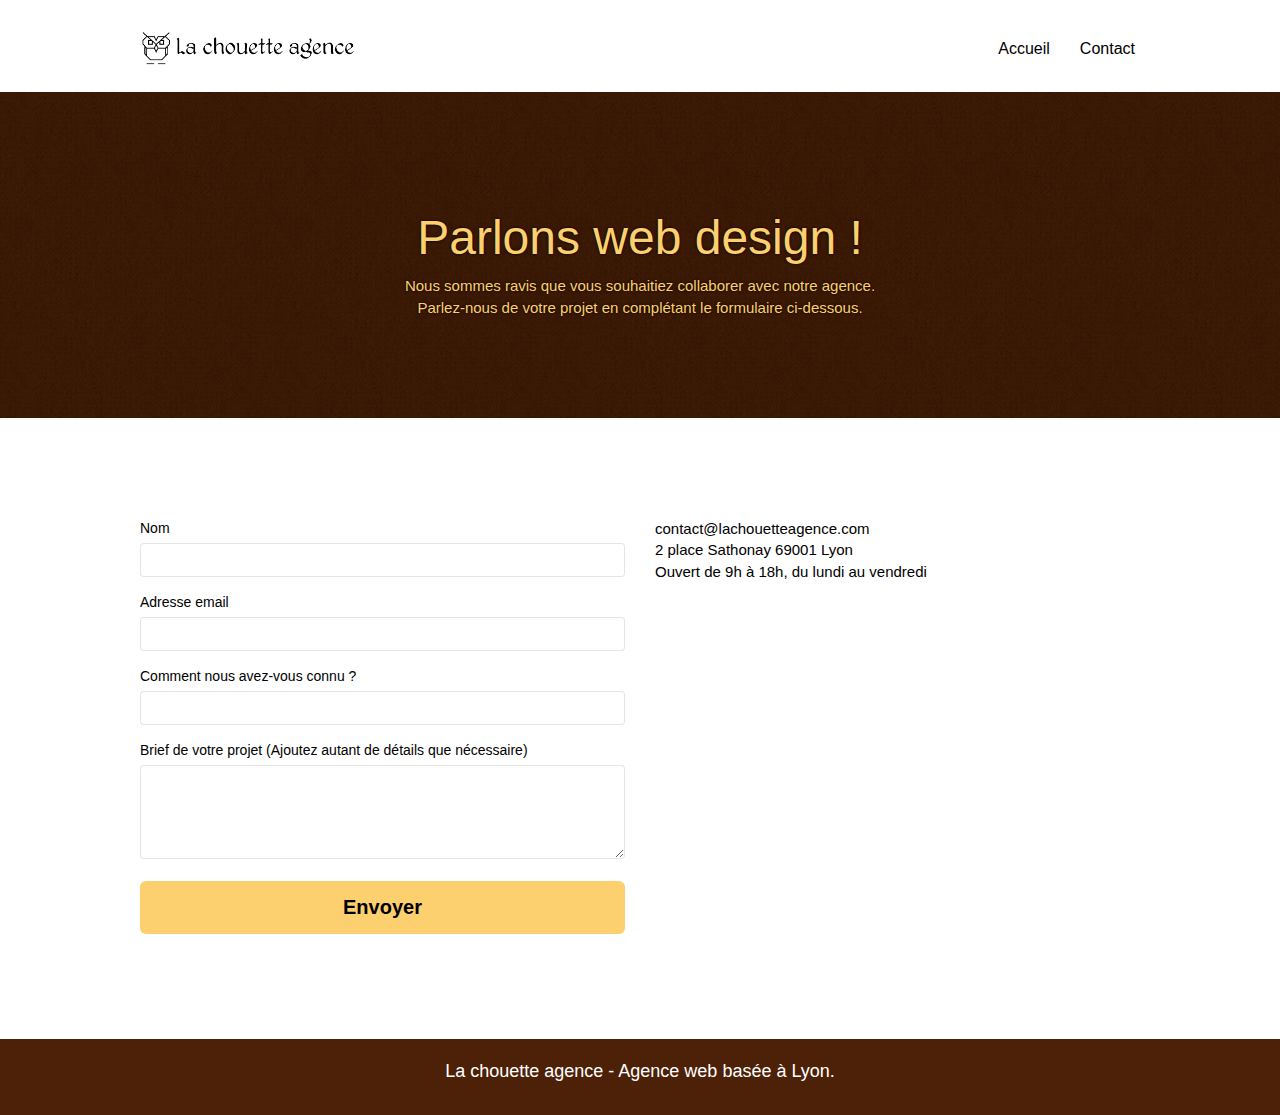
==== contact.html @ cfe710f0 "améliorations et implémentations du code" ====
<!doctype html>
<html lang="fr">
<head>
	<meta charset="utf-8">
    <title>Contact la chouette agence</title>
    <meta name="description" content="formulaire de contact de l'agence de webdesign la chouette agence">
    <meta name="viewport" content="width=device-width, initial-scale=1.0, viewport-fit=cover">
    <link rel="shortcut icon" type="image/png" href="favicon.jpg">
    
	<link rel="stylesheet" type="text/css" href="./css/bootstrap.css">
	<link rel="stylesheet" type="text/css" href="style.css">
	<link rel="stylesheet" type="text/css" href="./css/font-awesome.min.css">
	<link rel="stylesheet" type="text/css" href="./css/et-line.min.css">
</head>

<body class="page-container">
	<header class="bloc bgc-white l-bloc " id="bloc-0">
		<div class="container bloc-sm">
			<nav class="navbar row">
				<div class="navbar-header">
					<a class="navbar-brand" href="index.html"><img src="img/la-chouette-agence.png" alt="logo la chouette agence" height="40" /></a>
					<button id="nav-toggle" type="button" class="ui-navbar-toggle navbar-toggle" data-toggle="collapse" data-target=".navbar-1">
						<span class="sr-only">Toggle navigation</span><span class="icon-bar"></span><span class="icon-bar"></span><span class="icon-bar"></span>
					</button>
				</div>
				<div class="collapse navbar-collapse navbar-1 special-dropdown-nav">
					<ul class="site-navigation nav navbar-nav">
						<li>
							<a href="index.html">Accueil</a>
						</li>
						<li>
						</li>
						<li>
							<a href="contact.html">Contact</a>
						</li>
					</ul>
				</div>
			</nav>
		</div>
	</header>
	
	<main>
		<div class="bloc bg-dots-bg bg-repeat bgc-atomic-tangerine d-bloc bloc-bg-texture texture-paper" id="bloc-6">
			<div class="container bloc-lg">
				<div class="row">
					<section class="col-sm-12">
						<h1 class="text-center hero-bloc-text tc-white">
							Parlons web design !
						</h1>
						<p class="text-center mg-lg tc-white tight-width-whitespace">
							Nous sommes ravis que vous souhaitiez collaborer avec notre agence.<br>
							Parlez-nous de votre projet en complétant le formulaire ci-dessous.
						</p>
					</section>
				</div>
			</div>
		</div>
	
		<div class="bloc bgc-white l-bloc" id="bloc-7">
			<div class="container bloc-lg">
				<div class="row">
					<div class="col-sm-6">
						<form id="form_1" novalidate data-success-msg="Your message has been sent." data-fail-msg="Sorry it seems that our mail server is not responding, Sorry for the inconvenience!">
							<div class="form-group">
								<label for="name">
									Nom
								</label>
								<input id="name" class="form-control" required />
							</div>
							<div class="form-group">
								<label for="email">
									Adresse email
								</label>
								<input id="email" class="form-control" type="email" required />
							</div>
							<div class="form-group">
								<label for="input_504">
									Comment nous avez-vous connu ?
								</label>
								<input class="form-control" type="email" required id="input_504" />
							</div>
							<div class="form-group">
								<label for="message">
									Brief de votre projet (Ajoutez autant de détails que nécessaire)<br>
								</label><textarea id="message" class="form-control" rows="4" cols="50" required></textarea>
							</div> 
							<button class="bloc-button btn btn-lg btn-block cta-hero btn-atomic-tangerine" type="submit">
								Envoyer
							</button>
						</form>
					</div>
					<div class="col-sm-6">
						<p>
							contact@lachouetteagence.com<br>2 place Sathonay 69001 Lyon<br>Ouvert de 9h à 18h, du lundi au vendredi<br>
						</p>
					</div>
				</div>
			</div>
		</div>
		
		<a class="bloc-button btn btn-d scrollToTop" onclick="scrollToTarget('1')"><span class="fa fa-chevron-up"></span></a>
	</main>	

	<footer class="bloc bgc-atomic-tangerine d-bloc" id="bloc-8">
		<div class="container bloc-sm">
			<div class="row">
				<div class="col-sm-12">
					<p class="text-center white">
						La chouette agence - Agence web basée à Lyon.<br>
					</p>
					<div class="row row-no-gutters social">
						<div class="col-sm-3">
							<div class="text-center">
								<a aria-label="Twitter" class="social" href="index.html"><span class="fa fa-twitter icon-md"></span></a>
							</div>
						</div>
						<div class="col-sm-3">
							<div class="text-center">
								<a aria-label="Facebook" class="social" href="index.html"><span class="fa fa-facebook icon-md"></span></a>
							</div>
						</div>
						<div class="col-sm-3">
							<div class="text-center">
								<a aria-label="Dribbble" class="social" href="index.html"><span class="fa fa-dribbble icon-md"></span></a>
							</div>
						</div>
						<div class="col-sm-3">
							<div class="text-center">
								<a aria-label="Instagram" class="social" href="index.html"><span class="fa fa-instagram icon-md"></span></a>
							</div>
						</div>
					</div>
				</div>
			</div>
		</div>
	</footer>

	<script src="./js/jquery-2.1.0.min.js"></script>
	<script src="./js/bootstrap.min.js"></script>
	<script src="./js/blocs.min.js"></script>
	<script src="./js/jqBootstrapValidation.js"></script>
	<script src="./js/formHandler.js"></script>
</body>
</html>
---- style.css ----
body {
    margin: 0;
    padding: 0;
    background: #FFF;
    overflow-x: hidden;
    -webkit-font-smoothing: antialiased;
    -moz-osx-font-smoothing: grayscale;
}

a,
button {
    transition: all .3s ease-in-out;
    outline: none!important;
}

a:hover {
    text-decoration: none;
    cursor: pointer;
}

#page-loading-blocs-notifaction {
    position: fixed;
    top: 0;
    bottom: 0;
    width: 100%;
    z-index: 100000;
    background: #FFFFFF url("img/pageload-spinner.gif") no-repeat center center;
}

.bloc {
    width: 100%;
    clear: both;
    background: 50% 50% no-repeat;
    padding: 0 50px;
    -webkit-background-size: cover;
    -moz-background-size: cover;
    -o-background-size: cover;
    background-size: cover;
    position: relative;
}

.bloc .container {
    padding-left: 0;
    padding-right: 0;
}

.bloc-lg {
    padding: 100px 50px;
}

.bloc-md {
    padding: 50px;
}

.bloc-sm {
    padding: 20px 50px;
}

.bg-center,
.bg-l-edge,
.bg-r-edge,
.bg-t-edge,
.bg-b-edge,
.bg-tl-edge,
.bg-bl-edge,
.bg-tr-edge,
.bg-br-edge,
.bg-repeat {
    -webkit-background-size: auto!important;
    -moz-background-size: auto!important;
    -o-background-size: auto!important;
    background-size: auto!important;
}

.bg-repeat {
    background: repeat;
}

.bg-t-edge {
    background: top no-repeat;
}

.bloc-bg-texture::before {
    content: "";
    background-size: 2px 2px;
    position: absolute;
    top: 0;
    bottom: 0;
    left: 0;
    right: 0;
}

.texture-paper::before {
    background: url("img/texture-paper.png");
    background-size: 280px 280px;
}

.b-parallax {
    background-attachment: fixed;
}

.d-bloc {
    color: rgba(255, 255, 255, .7);
}

.d-bloc button:hover {
    color: rgba(255, 255, 255, .9);
}

.d-bloc .icon-round,
.d-bloc .icon-square,
.d-bloc .icon-rounded,
.d-bloc .icon-semi-rounded-a,
.d-bloc .icon-semi-rounded-b {
    border-color: rgba(255, 255, 255, .9);
}

.d-bloc .divider-h span {
    border-color: rgba(255, 255, 255, .2);
}

.d-bloc .a-btn,
.d-bloc .navbar a,
.d-bloc .navbar-brand,
.d-bloc a .icon-sm,
.d-bloc a .icon-md,
.d-bloc a .icon-lg,
.d-bloc a .icon-xl,
.d-bloc h1 a,
.d-bloc h2 a,
.d-bloc h3 a,
.d-bloc h4 a,
.d-bloc h5 a,
.d-bloc h6 a,
.d-bloc p a {
    color: rgba(255, 255, 255, .6);
}

.d-bloc .a-btn:hover,
.d-bloc .navbar a:hover,
.d-bloc .navbar-brand:hover,
.d-bloc a:hover .icon-sm,
.d-bloc a:hover .icon-md,
.d-bloc a:hover .icon-lg,
.d-bloc a:hover .icon-xl,
.d-bloc h1 a:hover,
.d-bloc h2 a:hover,
.d-bloc h3 a:hover,
.d-bloc h4 a:hover,
.d-bloc h5 a:hover,
.d-bloc h6 a:hover,
.d-bloc p a:hover {
    color: rgba(255, 255, 255, 1);
}

.d-bloc .navbar-toggle .icon-bar {
    background: rgba(255, 255, 255, 1);
}

.d-bloc .btn-wire,
.d-bloc .btn-wire:hover {
    color: rgba(255, 255, 255, 1);
    border-color: rgba(255, 255, 255, 1);
}

.d-bloc .panel {
    color: rgba(0, 0, 0, .5);
}

.d-bloc .panel button:hover {
    color: rgba(0, 0, 0, .7);
}

.d-bloc .panel icon {
    border-color: rgba(0, 0, 0, .7);
}

.d-bloc .panel .divider-h span {
    border-color: rgba(0, 0, 0, .1);
}

.d-bloc .panel .a-btn {
    color: rgba(0, 0, 0, .6);
}

.d-bloc .panel .a-btn:hover {
    color: rgba(0, 0, 0, 1);
}

.d-bloc .panel .btn-wire,
.d-bloc .panel .btn-wire:hover {
    color: rgba(0, 0, 0, .7);
    border-color: rgba(0, 0, 0, .3);
}

.d-bloc .panel,
.l-bloc {
    color: rgba(0, 0, 0, .5);
}

.d-bloc .panel button:hover,
.l-bloc button:hover {
    color: rgba(0, 0, 0, .7);
}

.l-bloc .icon-round,
.l-bloc .icon-square,
.l-bloc .icon-rounded,
.l-bloc .icon-semi-rounded-a,
.l-bloc .icon-semi-rounded-b {
    border-color: rgba(0, 0, 0, .7);
}

.d-bloc .panel .divider-h span,
.l-bloc .divider-h span {
    border-color: rgba(0, 0, 0, .1);
}

.d-bloc .panel .a-btn,
.l-bloc .a-btn,
.l-bloc .navbar a,
.l-bloc .navbar-brand,
.l-bloc a .icon-sm,
.l-bloc a .icon-md,
.l-bloc a .icon-lg,
.l-bloc a .icon-xl,
.l-bloc h1 a,
.l-bloc h2 a,
.l-bloc h3 a,
.l-bloc h4 a,
.l-bloc h5 a,
.l-bloc h6 a,
.l-bloc p a {
    color: rgba(0, 0, 0, .6);
}

.d-bloc .panel .a-btn:hover,
.l-bloc .a-btn:hover,
.l-bloc .navbar a:hover,
.l-bloc .navbar-brand:hover,
.l-bloc a:hover .icon-sm,
.l-bloc a:hover .icon-md,
.l-bloc a:hover .icon-lg,
.l-bloc a:hover .icon-xl,
.l-bloc h1 a:hover,
.l-bloc h2 a:hover,
.l-bloc h3 a:hover,
.l-bloc h4 a:hover,
.l-bloc h5 a:hover,
.l-bloc h6 a:hover,
.l-bloc p a:hover {
    color: rgba(0, 0, 0, 1);
}

.l-bloc .navbar-toggle .icon-bar {
    color: rgba(0, 0, 0, .6);
}

.d-bloc .panel .btn-wire,
.d-bloc .panel .btn-wire:hover,
.l-bloc .btn-wire,
.l-bloc .btn-wire:hover {
    color: rgba(0, 0, 0, .7);
    border-color: rgba(0, 0, 0, .3);
}

.voffset {
    margin-top: 30px;
}

.voffset-lg {
    margin-top: 80px;
}

.row-no-gutters {
    margin-right: 0;
    margin-left: 0;
}

.row.row-no-gutters > [class^="col-"],
.row.row-no-gutters > [class*=" col-"] {
    padding-right: 0;
    padding-left: 0;
}

#bloc-1-hero h1 {
    font-size: 40px;
}

.navbar {
    margin-bottom: 0;
    z-index: 1;
}

.navbar-brand {
    height: auto;
    padding: 3px 15px;
    font-size: 25px;
    font-weight: normal;
    font-weight: 600;
    line-height: 44px;
}

.navbar-brand img {
    max-height: 200px;
    margin: 0 5px 0 0;
    display: inline;
}

.navbar-brand img[src$=svg] {
    min-width: 100px;
}

.nav-center .navbar-brand img {
    margin: 0;
}

.navbar .nav {
    padding-top: 2px;
    margin-right: -16px;
    float: right;
    z-index: 1;
}

.nav > li {
    float: left;
    margin-top: 4px;
    font-size: 16px;
}

.navbar-nav .open .dropdown-menu > li > a {
    text-align: inherit;
}

.nav > li a:hover,
.nav > li a:focus {
    background: transparent;
}

.navbar-toggle {
    margin: 10px 10px 0 0;
    border: 0px;
}

.navbar-toggle:hover {
    background: transparent!important;
}

.navbar-toggle .icon-bar {
    background-color: rgba(0, 0, 0, .5);
    width: 26px;
}

.nav-invert .navbar .nav {
    float: left;
}

.nav-invert .navbar-header,
.nav-invert .navbar-brand {
    float: right;
    position: relative;
    z-index: 2;
}

@media (min-width: 768px) {
    .site-navigation {
        position: absolute;
        top: 50%;
        right: 20px;
        transform: translate(0, -50%);
        -webkit-transform: translateY(-50%);
    }
    .nav > li .dropdown-menu a,
    .nav > li .dropdown-menu a:hover {
        color: #484848;
    }
    .nav-invert .site-navigation {
        left: 0;
        right: 0;
    }
    .nav-center {
        text-align: center;
    }
    .nav-center .navbar-header {
        width: 100%;
    }
    .nav-center .navbar-header,
    .nav-center .navbar-brand,
    .nav-center .nav > li {
        float: none;
        display: inline-block;
    }
    .nav-center .site-navigation {
        position: relative;
        width: 100%;
        right: 0;
        margin-right: 0px;
        margin-top: 20px;
    }
    .nav-center.mini-nav .navbar-toggle {
        float: none;
        margin: 10px auto 0;
    }
}

.nav > li > .dropdown a {
    background: none!important;
    display: block;
    padding: 14px 15px;
}

nav .caret {
    margin: 0 5px;
}

.dropdown-menu .dropdown-menu {
    top: -8px;
    left: 100%;
}

.dropdown-menu .dropmenu-flow-right {
    top: 100%;
    left: 0;
    margin-left: -1px;
    border-top-left-radius: 0;
    border-top-right-radius: 0;
}

.dropdown-menu .dropdown span {
    border: 4px solid black;
    border-top-color: transparent;
    border-right-color: transparent;
    border-bottom-color: transparent;
    margin: 6px -5px 0 0!important;
    float: right;
}

.mg-md {
    margin-top: 10px;
    margin-bottom: 20px;
}

.mg-lg {
    margin-top: 10px;
    margin-bottom: 40px;
}

.btn {
    margin: 0 5px 5px 0;
}

.btn.pull-right {
    margin: 0 0 5px 5px;
}

.btn-d,
.btn-d:hover,
.btn-d:focus {
    color: #FFF;
    background: rgba(0, 0, 0, .3);
}

button {
    outline: none!important;
}

.btn-rd {
    border-radius: 40px;
}

.btn-clean {
    border: 1px solid rgba(0, 0, 0, .08);
    border-bottom-color: rgba(0, 0, 0, .1);
    text-shadow: 0 1px 0 rgba(0, 0, 1, .1);
    box-shadow: 0 1px 3px rgba(0, 0, 1, .25), inset 0 1px 0 0 rgba(255, 255, 255, .15);
}

.icon-md {
    font-size: 30px!important;
}

.icon-lg {
    font-size: 60px!important;
}

.sm-shadow {
    text-shadow: 0 1px 2px rgba(0, 0, 0, .3);
}

.panel-sq,
.panel-sq .panel-heading,
.panel-sq .panel-footer {
    border-radius: 0;
}

.panel-rd {
    border-radius: 30px;
}

.panel-rd .panel-heading {
    border-radius: 29px 29px 0 0;
}

.panel-rd .panel-footer {
    border-radius: 0 0 29px 29px;
}

.form-control {
    border-color: rgba(0, 0, 0, .1);
    box-shadow: none;
}

.scrollToTop {
    width: 40px;
    height: 40px;
    position: fixed;
    bottom: 20px;
    right: 20px;
    opacity: 0;
    z-index: 500;
    transition: all .3s ease-in-out;
}

.scrollToTop span {
    margin-top: 6px;
}

.showScrollTop {
    font-size: 14px;
    opacity: 1;
}

a[data-lightbox] {
    position: relative;
    display: block;
    text-align: center;
}

a[data-lightbox]:hover::before {
    content: "+";
    font-family: "HelveticaNeue-Light", "Helvetica Neue Light", "Helvetica Neue", Helvetica, Arial;
    font-size: 32px;
    width: 50px;
    height: 50px;
    margin-left: -25px;
    border-radius: 50%;
    background: rgba(0, 0, 0, .6);
    color: #FFF;
    font-weight: 100;
    z-index: 1;
    position: absolute;
    top: 50%;
    transform: translateY(-50%);
    -webkit-transform: translateY(-50%);
}

a[data-lightbox]:hover img {
    opacity: 0.6;
    -webkit-animation-fill-mode: none;
    animation-fill-mode: none;
}

#lightbox-modal {
    display: flex;
    align-items: center;
}

#lightbox-modal .modal-dialog {
    width: 90%;
    max-width: 900px;
    margin: 0 auto 0;
}

#lightbox-modal .modal-dialog img {
    max-height: 90vh;
    margin: 0 auto;
}

.lightbox-caption {
    padding: 20px;
    color: #FFF;
    background: rgba(0, 0, 0, .5);
    position: absolute;
    left: 15px;
    right: 15px;
    bottom: 5px;
}

.close-lightbox {
    color: #FFF;
    font-size: 30px;
    position: absolute;
    top: 20px;
    right: 20px;
    z-index: 20;
    background: rgba(0, 0, 0, .5);
    border: none;
    line-height: 30px;
    padding: 0 9px 5px;
    opacity: 0.3;
}

.close-lightbox:hover,
.next-lightbox:hover,
.prev-lightbox:hover {
    opacity: 1.0;
    color: #FFF;
}

.next-lightbox,
.prev-lightbox {
    font-size: 20px;
    color: rgba(255, 255, 255, .9);
    background: rgba(0, 0, 0, .5);
    transition: all .2s ease-in-out;
    position: absolute;
    top: 45%;
    z-index: 1;
    opacity: 0.4;
}

.next-lightbox {
    padding: 6px 8px 1px 13px;
    right: 25px;
}

.prev-lightbox {
    padding: 6px 13px 1px 10px;
    left: 25px;
}

.snapshot-lb .modal-body {
    padding-bottom: 45px;
}

.snapshot-lb .lightbox-caption {
    padding: 0;
    color: rgba(0, 0, 0, .5);
    background: none;
}

h1,
h2,
h3,
h4,
h5,
h6,
p,
label,
.btn,
a {
    font-family: "helvetica";
    font-weight: 400;
    color: black!important;
}

h5.h5-contact {
    font-size: 2rem;
    font-weight: bold;
    /* color: black !important; */
    text-shadow: 0 0 3px black;
}
.container {
    max-width: 1000px;
}

.hero-bloc-text {
    font-size: 48px;
}

.hero-bloc-text-sub {
    font-size: 36px;
}

.statement-bloc-text {
    line-height: 26px;
    font-style: italic;
    font-size: 20px;
    text-align: center;
    font-weight: lighter;
    max-width: 520px;
    margin: auto auto auto auto;
}

p {
    font-size: 1.5rem;
}

blockquote {
    color: black;
}

cite {
    color: #272a2b;
}
.tight-width-whitespace {
    max-width: 600px;
    margin: auto auto auto auto;
}

.h1 {
    font-size: 20px;
    font-family: "Open Sans";
}

.cta-hero {
    margin-top: 22px;
    color: #FFFFFF!important;
    padding: 12px 28px 12px 28px;
    font-size: 2rem;
    font-weight: 700;
}

.social {
    margin: auto auto auto auto;
}

h2 {
    font-size: 22px;
    line-height: 1.4em;
}


h3 {
    font-size: 20px;
    text-transform: uppercase;
    font-weight: 700;
    color: #333333!important;
}

.h3-text-center h3 {
    text-transform: none;
    font-weight: normal;
    color: black;

}

.med-width-whitespace {
    max-width: 800px;
    margin: auto auto auto auto;
    box-shadow: 0px 0px 0px #000000;
}

h1 {
    color: #333333!important;
}

h4 {
    color: #333333!important;
    text-transform: uppercase;
    font-weight: bold;
}

.icons {
    margin-bottom: 14px;
    margin-top: 24px;
}

.white {
    color: #FFFFFF!important;
    font-size: 1.8rem;
}

.portfolio-thumb {
    margin-bottom: 24px;
}

.portfolio-row {
    margin-bottom: 44px;
    margin-top: 50px;
}

.avatar {
    box-shadow: 0px 4px 9px rgba(0, 0, 0, 0.3);
}

.black-background {
    background-color: rgba(165, 147, 99, 0.7);
    padding: 40px 40px 40px 40px;
}

.bold-link {
    font-weight: 900;
    text-decoration: underline!important;
}

.bgc-white {
    background-color: #FFFFFF;
}

.bgc-dark-slate-blue {
    background-color: #364577;
}

.bgc-atomic-tangerine {
    background-color: #4d2107;
}

.tc-white {
    color: #fccf6f!important;
    text-shadow: 0 0 3px black;
}

.btn-atomic-tangerine {
    background: #fccf6f;
    color: black!important;
}

.btn-atomic-tangerine:hover {
    background: #4d2107!important;
    color: #fccf6f!important;
}

.ltc-white {
    color:#fccf6f!important;
    font-size: 1.9rem;
}

.ltc-white:hover {
    color: #4d2107!important;
    text-shadow: 0 0 1px white;
}

.ltc-atomic-tangerine {
    color: #F3976C!important;
}

.ltc-atomic-tangerine:hover {
    color: #c27956!important;
}

.icon-dark-slate-blue {
    color: #364577!important;
    border-color: #364577!important;
}

.bg-dots-bg {
    background-image: url("img/dots-bg.png");
}

.bg-lines-h2-bg {
    background-image: url("img/lines-h2-bg.png");
}

.bg-banniere {
    background-image: url("img/la-chouette-agence-banniere.jpg");
}

.bg-presentation {
    background-image: url("img/image-de-presentation.bmp");
}

@media (max-width: 1024px) {
    
    .bloc.full-width-bloc,
    .bloc-tile-2.full-width-bloc .container,
    .bloc-tile-3.full-width-bloc .container,
    .bloc-tile-4.full-width-bloc .container {
        padding-left: 0;
        padding-right: 0;
    }
}

@media (max-width: 992px) and (min-width: 768px) {
    .navbar .nav {
        max-width: 80%
    }
    .nav-center.navbar .nav {
        max-width: 100%
    }
}

@media only screen and (min-device-width: 768px) and (max-device-width: 1024px) and (orientation: landscape) {
    .b-parallax {
        background-attachment: scroll;
    }
}

@media only screen and (min-device-width: 1024px) and (max-device-width: 1366px) and (-webkit-min-device-pixel-ratio: 1.5) {
    .b-parallax {
        background-attachment: scroll;
    }
}

@media (max-width: 991px) {
    .container {
        width: 100%;
    }
    .b-parallax {
        background-attachment: scroll;
    }
    .page-container,
    #hero-bloc {
        overflow-x: hidden;
        position: relative;
    }
    .bloc {
        padding-left: constant(safe-area-inset-left);
        padding-right: constant(safe-area-inset-right);
    }
    .bloc-group,
    .bloc-group .bloc {
        display: block;
        width: 100%;
    }
    .bloc-fill-screen .fill-bloc-top-edge,
    .bloc-fill-screen .fill-bloc-bottom-edge {
        padding: 0 20px;
        padding-left: constant(safe-area-inset-left);
        padding-right: constant(safe-area-inset-right);
    }
}

@media (max-width: 767px) {

    .row {
        margin-left: 0 !important;    
        margin-right: 0 !important;    
    }

    .page-container {
        overflow-x: hidden;
        position: relative;
    }
    h1,
    h2,
    h3,
    h4,
    h5,
    h6,
    p,
    #disqus_thread {
        padding-left: 10px!important;
        padding-right: 10px!important;
    }
    .b-parallax {
        background-attachment: scroll;
    }
    .navbar .nav {
        padding-top: 0;
        border-top: 1px solid rgba(0, 0, 0, .2);
        float: none!important;
    }
    .navbar.row {
        margin-left: 0;
        margin-right: 0;
    }
    .site-navigation {
        position: inherit;
        transform: none;
        -webkit-transform: none;
        -ms-transform: none;
    }
    .nav > li {
        margin-top: 0;
        border-bottom: 1px solid rgba(0, 0, 0, .1);
        background: rgba(0, 0, 0, .05);
        text-align: left;
        padding-left: 15px;
        width: 100%;
    }
    .nav > li:hover {
        background: rgba(0, 0, 0, .08);
    }
    .dropdown .dropdown a .caret {
        float: none;
        margin: 5px 0 0 10px!important;
        border: 4px solid black;
        border-bottom-color: transparent;
        border-right-color: transparent;
        border-left-color: transparent;
    }
    #hero-bloc .navbar .nav {
        background: rgba(0, 0, 0, .8);
    }
    #hero-bloc .navbar .nav a {
        color: rgba(255, 255, 255, .6);
    }
    .hero {
        padding: 50px 0;
    }
    .hero-nav {
        left: -1px;
        right: -1px;
    }
    .navbar-collapse {
        padding: 0;
        overflow-x: hidden;
        -webkit-box-shadow: none;
        box-shadow: none;
    }
    .navbar-brand img {
        max-height: 40px;
        width: auto;
    }
    .nav-invert .navbar-header {
        float: none;
        width: 100%;
    }
    .nav-invert .navbar-toggle {
        float: left;
        margin-left: 10px;
    }
    .bloc {
        display: flex;
        align-items: center;
        justify-content: center;
    }
    .bloc-xxl,
    .bloc-xl,
    .bloc-lg {
        padding: 40px 0;
    }
    .bloc-sm,
    .bloc-md {
        padding-left: 0;
        padding-right: 0;
    }
    .bloc-tile-2 .container,
    .bloc-tile-3 .container,
    .bloc-tile-4 .container,
    .bloc-fill-screen .fill-bloc-top-edge,
    .bloc-fill-screen .fill-bloc-bottom-edge {
        padding-left: 0;
        padding-right: 0;
    }
    .a-block {
        padding: 0 10px;
    }
    .btn-dwn {
        display: none;
    }
    .voffset {
        margin-top: 5px;
    }
    .voffset-md {
        margin-top: 20px;
    }
    .voffset-lg {
        margin-top: 30px;
    }
    form {
        padding: 5px;
    }
    .close-lightbox {
        display: inline-block;
    }
    .blocsapp-device-iphone5 {
        background-size: 216px 425px;
        padding-top: 60px;
        width: 216px;
        height: 425px;
    }
    .blocsapp-device-iphone5 img {
        width: 180px;
        height: 320px;
    }
}

@media (max-width: 400px) {
    .bloc {
        padding-left: 0;
        padding-right: 0;
    }
}

@media (max-width: 767px) {
    .bloc-mob-center-text {
        text-align: center;
    }
}

/****************/
.block-image section a {
    display: flex;
    justify-content: center;
}
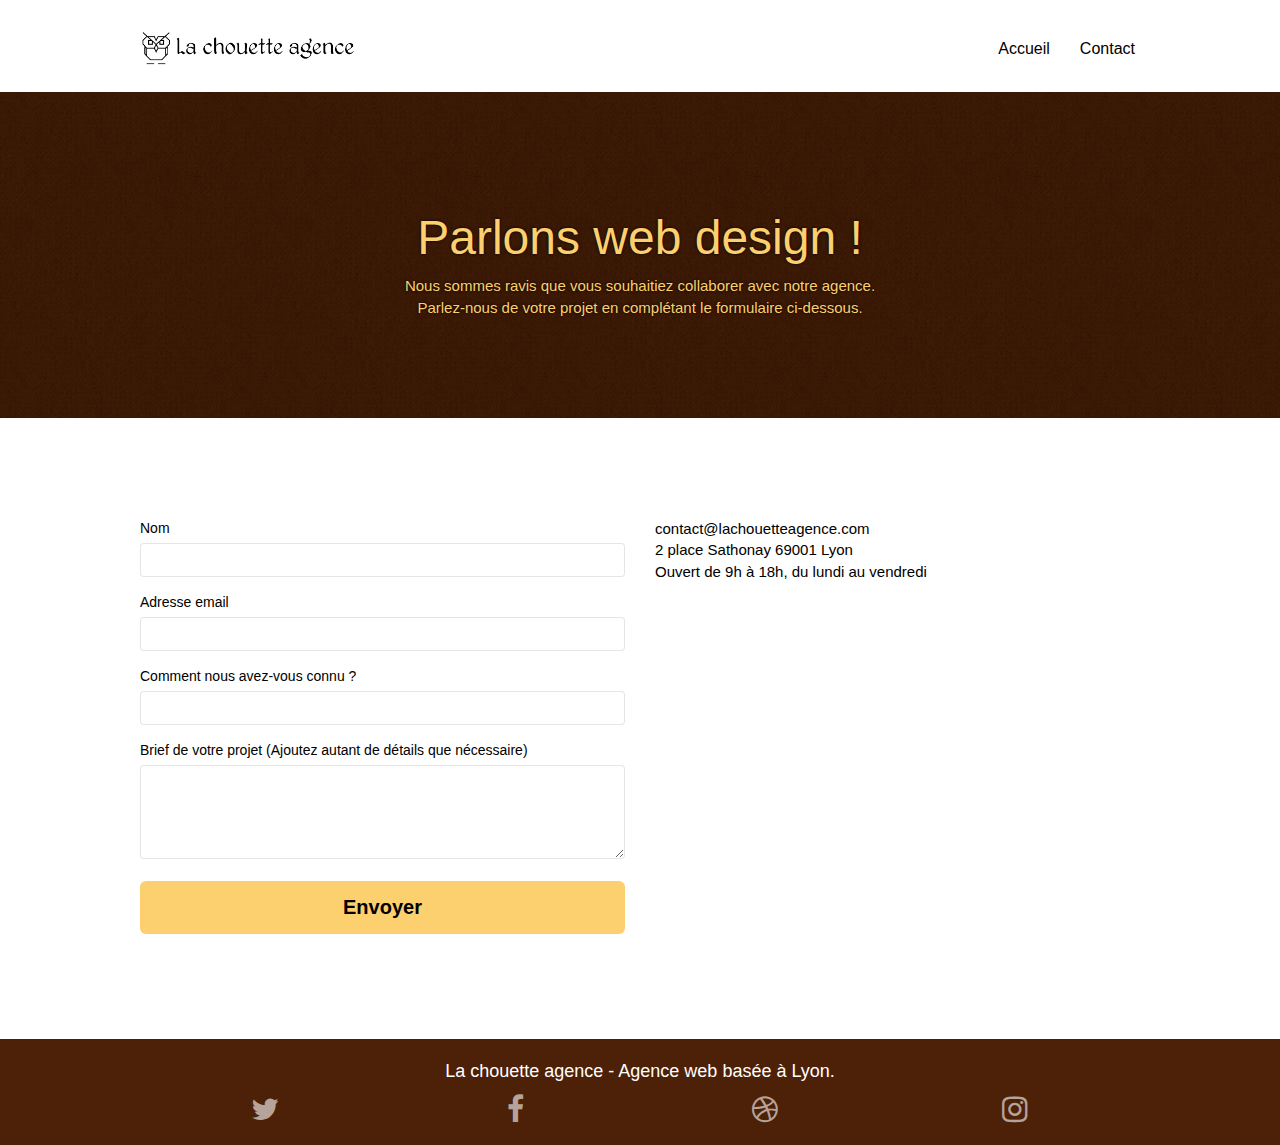
==== commit ce52f128: "implémentations head" ====
--- a/contact.html
+++ b/contact.html
@@ -8,9 +8,9 @@
     <link rel="shortcut icon" type="image/png" href="favicon.jpg">
     
 	<link rel="stylesheet" type="text/css" href="./css/bootstrap.css">
-	<link rel="stylesheet" type="text/css" href="style.css">
-	<link rel="stylesheet" type="text/css" href="./css/font-awesome.min.css">
-	<link rel="stylesheet" type="text/css" href="./css/et-line.min.css">
+	<link rel="stylesheet" type="text/css" href="style-minifier.css">
+	<link rel="stylesheet" type="text/css" href="./css/font-awesome.css">
+	<link rel="stylesheet" type="text/css" href="./css/et-line.css">
 </head>
 
 <body class="page-container">
@@ -135,10 +135,8 @@
 		</div>
 	</footer>
 
-	<script src="./js/jquery-2.1.0.min.js"></script>
-	<script src="./js/bootstrap.min.js"></script>
-	<script src="./js/blocs.min.js"></script>
-	<script src="./js/jqBootstrapValidation.js"></script>
-	<script src="./js/formHandler.js"></script>
+	<script src="./js/jquery-2.1.0.js"></script>
+	<script src="./js/bootstrap.js"></script>
+	<script src="./js/blocs.js"></script>
 </body>
 </html>
--- a/style-minifier.css
+++ b/style-minifier.css
@@ -0,0 +1 @@
+body{margin:0;padding:0;background:#fff;overflow-x:hidden;-webkit-font-smoothing:antialiased;-moz-osx-font-smoothing:grayscale}a,button{transition:all .3s ease-in-out;outline:0!important}a:hover{text-decoration:none;cursor:pointer}#page-loading-blocs-notifaction{position:fixed;top:0;bottom:0;width:100%;z-index:100000;background:#fff url(img/pageload-spinner.gif) no-repeat center center}.bloc{width:100%;clear:both;background:50% 50% no-repeat;padding:0 50px;-webkit-background-size:cover;-moz-background-size:cover;-o-background-size:cover;background-size:cover;position:relative}.bloc .container{padding-left:0;padding-right:0}.bloc-lg{padding:100px 50px}.bloc-md{padding:50px}.bloc-sm{padding:20px 50px}.bg-b-edge,.bg-bl-edge,.bg-br-edge,.bg-center,.bg-l-edge,.bg-r-edge,.bg-repeat,.bg-t-edge,.bg-tl-edge,.bg-tr-edge{-webkit-background-size:auto!important;-moz-background-size:auto!important;-o-background-size:auto!important;background-size:auto!important}.bg-repeat{background:repeat}.bg-t-edge{background:top no-repeat}.bloc-bg-texture::before{content:"";background-size:2px 2px;position:absolute;top:0;bottom:0;left:0;right:0}.texture-paper::before{background:url(img/texture-paper.png);background-size:280px 280px}.b-parallax{background-attachment:fixed}.d-bloc{color:rgba(255,255,255,.7)}.d-bloc button:hover{color:rgba(255,255,255,.9)}.d-bloc .icon-round,.d-bloc .icon-rounded,.d-bloc .icon-semi-rounded-a,.d-bloc .icon-semi-rounded-b,.d-bloc .icon-square{border-color:rgba(255,255,255,.9)}.d-bloc .divider-h span{border-color:rgba(255,255,255,.2)}.d-bloc .a-btn,.d-bloc .navbar a,.d-bloc .navbar-brand,.d-bloc a .icon-lg,.d-bloc a .icon-md,.d-bloc a .icon-sm,.d-bloc a .icon-xl,.d-bloc h1 a,.d-bloc h2 a,.d-bloc h3 a,.d-bloc h4 a,.d-bloc h5 a,.d-bloc h6 a,.d-bloc p a{color:rgba(255,255,255,.6)}.d-bloc .a-btn:hover,.d-bloc .navbar a:hover,.d-bloc .navbar-brand:hover,.d-bloc a:hover .icon-lg,.d-bloc a:hover .icon-md,.d-bloc a:hover .icon-sm,.d-bloc a:hover .icon-xl,.d-bloc h1 a:hover,.d-bloc h2 a:hover,.d-bloc h3 a:hover,.d-bloc h4 a:hover,.d-bloc h5 a:hover,.d-bloc h6 a:hover,.d-bloc p a:hover{color:#fff}.d-bloc .navbar-toggle .icon-bar{background:#fff}.d-bloc .btn-wire,.d-bloc .btn-wire:hover{color:#fff;border-color:#fff}.d-bloc .panel{color:rgba(0,0,0,.5)}.d-bloc .panel button:hover{color:rgba(0,0,0,.7)}.d-bloc .panel icon{border-color:rgba(0,0,0,.7)}.d-bloc .panel .divider-h span{border-color:rgba(0,0,0,.1)}.d-bloc .panel .a-btn{color:rgba(0,0,0,.6)}.d-bloc .panel .a-btn:hover{color:#000}.d-bloc .panel .btn-wire,.d-bloc .panel .btn-wire:hover{color:rgba(0,0,0,.7);border-color:rgba(0,0,0,.3)}.d-bloc .panel,.l-bloc{color:rgba(0,0,0,.5)}.d-bloc .panel button:hover,.l-bloc button:hover{color:rgba(0,0,0,.7)}.l-bloc .icon-round,.l-bloc .icon-rounded,.l-bloc .icon-semi-rounded-a,.l-bloc .icon-semi-rounded-b,.l-bloc .icon-square{border-color:rgba(0,0,0,.7)}.d-bloc .panel .divider-h span,.l-bloc .divider-h span{border-color:rgba(0,0,0,.1)}.d-bloc .panel .a-btn,.l-bloc .a-btn,.l-bloc .navbar a,.l-bloc .navbar-brand,.l-bloc a .icon-lg,.l-bloc a .icon-md,.l-bloc a .icon-sm,.l-bloc a .icon-xl,.l-bloc h1 a,.l-bloc h2 a,.l-bloc h3 a,.l-bloc h4 a,.l-bloc h5 a,.l-bloc h6 a,.l-bloc p a{color:rgba(0,0,0,.6)}.d-bloc .panel .a-btn:hover,.l-bloc .a-btn:hover,.l-bloc .navbar a:hover,.l-bloc .navbar-brand:hover,.l-bloc a:hover .icon-lg,.l-bloc a:hover .icon-md,.l-bloc a:hover .icon-sm,.l-bloc a:hover .icon-xl,.l-bloc h1 a:hover,.l-bloc h2 a:hover,.l-bloc h3 a:hover,.l-bloc h4 a:hover,.l-bloc h5 a:hover,.l-bloc h6 a:hover,.l-bloc p a:hover{color:#000}.l-bloc .navbar-toggle .icon-bar{color:rgba(0,0,0,.6)}.d-bloc .panel .btn-wire,.d-bloc .panel .btn-wire:hover,.l-bloc .btn-wire,.l-bloc .btn-wire:hover{color:rgba(0,0,0,.7);border-color:rgba(0,0,0,.3)}.voffset{margin-top:30px}.voffset-lg{margin-top:80px}.row-no-gutters{margin-right:0;margin-left:0}.row.row-no-gutters>[class*=" col-"],.row.row-no-gutters>[class^=col-]{padding-right:0;padding-left:0}#bloc-1-hero h1{font-size:40px}.navbar{margin-bottom:0;z-index:1}.navbar-brand{height:auto;padding:3px 15px;font-size:25px;font-weight:400;font-weight:600;line-height:44px}.navbar-brand img{max-height:200px;margin:0 5px 0 0;display:inline}.navbar-brand img[src$=svg]{min-width:100px}.nav-center .navbar-brand img{margin:0}.navbar .nav{padding-top:2px;margin-right:-16px;float:right;z-index:1}.nav>li{float:left;margin-top:4px;font-size:16px}.navbar-nav .open .dropdown-menu>li>a{text-align:inherit}.nav>li a:focus,.nav>li a:hover{background:0 0}.navbar-toggle{margin:10px 10px 0 0;border:0}.navbar-toggle:hover{background:0 0!important}.navbar-toggle .icon-bar{background-color:rgba(0,0,0,.5);width:26px}.nav-invert .navbar .nav{float:left}.nav-invert .navbar-brand,.nav-invert .navbar-header{float:right;position:relative;z-index:2}@media (min-width:768px){.site-navigation{position:absolute;top:50%;right:20px;transform:translate(0,-50%);-webkit-transform:translateY(-50%)}.nav>li .dropdown-menu a,.nav>li .dropdown-menu a:hover{color:#484848}.nav-invert .site-navigation{left:0;right:0}.nav-center{text-align:center}.nav-center .navbar-header{width:100%}.nav-center .nav>li,.nav-center .navbar-brand,.nav-center .navbar-header{float:none;display:inline-block}.nav-center .site-navigation{position:relative;width:100%;right:0;margin-right:0;margin-top:20px}.nav-center.mini-nav .navbar-toggle{float:none;margin:10px auto 0}}.nav>li>.dropdown a{background:0 0!important;display:block;padding:14px 15px}nav .caret{margin:0 5px}.dropdown-menu .dropdown-menu{top:-8px;left:100%}.dropdown-menu .dropmenu-flow-right{top:100%;left:0;margin-left:-1px;border-top-left-radius:0;border-top-right-radius:0}.dropdown-menu .dropdown span{border:4px solid #000;border-top-color:transparent;border-right-color:transparent;border-bottom-color:transparent;margin:6px -5px 0 0!important;float:right}.mg-md{margin-top:10px;margin-bottom:20px}.mg-lg{margin-top:10px;margin-bottom:40px}.btn{margin:0 5px 5px 0}.btn.pull-right{margin:0 0 5px 5px}.btn-d,.btn-d:focus,.btn-d:hover{color:#fff;background:rgba(0,0,0,.3)}button{outline:0!important}.btn-rd{border-radius:40px}.btn-clean{border:1px solid rgba(0,0,0,.08);border-bottom-color:rgba(0,0,0,.1);text-shadow:0 1px 0 rgba(0,0,1,.1);box-shadow:0 1px 3px rgba(0,0,1,.25),inset 0 1px 0 0 rgba(255,255,255,.15)}.icon-md{font-size:30px!important}.icon-lg{font-size:60px!important}.sm-shadow{text-shadow:0 1px 2px rgba(0,0,0,.3)}.panel-sq,.panel-sq .panel-footer,.panel-sq .panel-heading{border-radius:0}.panel-rd{border-radius:30px}.panel-rd .panel-heading{border-radius:29px 29px 0 0}.panel-rd .panel-footer{border-radius:0 0 29px 29px}.form-control{border-color:rgba(0,0,0,.1);box-shadow:none}.scrollToTop{width:40px;height:40px;position:fixed;bottom:20px;right:20px;opacity:0;z-index:500;transition:all .3s ease-in-out}.scrollToTop span{margin-top:6px}.showScrollTop{font-size:14px;opacity:1}a[data-lightbox]{position:relative;display:block;text-align:center}a[data-lightbox]:hover::before{content:"+";font-family:HelveticaNeue-Light,"Helvetica Neue Light","Helvetica Neue",Helvetica,Arial;font-size:32px;width:50px;height:50px;margin-left:-25px;border-radius:50%;background:rgba(0,0,0,.6);color:#fff;font-weight:100;z-index:1;position:absolute;top:50%;transform:translateY(-50%);-webkit-transform:translateY(-50%)}a[data-lightbox]:hover img{opacity:.6;-webkit-animation-fill-mode:none;animation-fill-mode:none}#lightbox-modal{display:flex;align-items:center}#lightbox-modal .modal-dialog{width:90%;max-width:900px;margin:0 auto 0}#lightbox-modal .modal-dialog img{max-height:90vh;margin:0 auto}.lightbox-caption{padding:20px;color:#fff;background:rgba(0,0,0,.5);position:absolute;left:15px;right:15px;bottom:5px}.close-lightbox{color:#fff;font-size:30px;position:absolute;top:20px;right:20px;z-index:20;background:rgba(0,0,0,.5);border:none;line-height:30px;padding:0 9px 5px;opacity:.3}.close-lightbox:hover,.next-lightbox:hover,.prev-lightbox:hover{opacity:1;color:#fff}.next-lightbox,.prev-lightbox{font-size:20px;color:rgba(255,255,255,.9);background:rgba(0,0,0,.5);transition:all .2s ease-in-out;position:absolute;top:45%;z-index:1;opacity:.4}.next-lightbox{padding:6px 8px 1px 13px;right:25px}.prev-lightbox{padding:6px 13px 1px 10px;left:25px}.snapshot-lb .modal-body{padding-bottom:45px}.snapshot-lb .lightbox-caption{padding:0;color:rgba(0,0,0,.5);background:0 0}.btn,a,h1,h2,h3,h4,h5,h6,label,p{font-family:helvetica;font-weight:400;color:#000!important}h5.h5-contact{font-size:2rem;font-weight:700;text-shadow:0 0 3px #000}.container{max-width:1000px}.hero-bloc-text{font-size:48px}.hero-bloc-text-sub{font-size:36px}.statement-bloc-text{line-height:26px;font-style:italic;font-size:20px;text-align:center;font-weight:lighter;max-width:520px;margin:auto auto auto auto}p{font-size:1.5rem}blockquote{color:#000}cite{color:#272a2b}.tight-width-whitespace{max-width:600px;margin:auto auto auto auto}.h1{font-size:20px;font-family:"Open Sans"}.cta-hero{margin-top:22px;color:#fff!important;padding:12px 28px 12px 28px;font-size:2rem;font-weight:700}.social{margin:auto auto auto auto}h2{font-size:22px;line-height:1.4em}h3{font-size:20px;text-transform:uppercase;font-weight:700;color:#333!important}.h3-text-center h3{text-transform:none;font-weight:400;color:#000}.med-width-whitespace{max-width:800px;margin:auto auto auto auto;box-shadow:0 0 0 #000}h1{color:#333!important}h4{color:#333!important;text-transform:uppercase;font-weight:700}.icons{margin-bottom:14px;margin-top:24px}.white{color:#fff!important;font-size:1.8rem}.portfolio-thumb{margin-bottom:24px}.portfolio-row{margin-bottom:44px;margin-top:50px}.avatar{box-shadow:0 4px 9px rgba(0,0,0,.3)}.black-background{background-color:rgba(165,147,99,.7);padding:40px 40px 40px 40px}.bold-link{font-weight:900;text-decoration:underline!important}.bgc-white{background-color:#fff}.bgc-dark-slate-blue{background-color:#364577}.bgc-atomic-tangerine{background-color:#4d2107}.tc-white{color:#fccf6f!important;text-shadow:0 0 3px #000}.btn-atomic-tangerine{background:#fccf6f;color:#000!important}.btn-atomic-tangerine:hover{background:#4d2107!important;color:#fccf6f!important}.ltc-white{color:#fccf6f!important;font-size:1.9rem}.ltc-white:hover{color:#4d2107!important;text-shadow:0 0 1px #fff}.ltc-atomic-tangerine{color:#f3976c!important}.ltc-atomic-tangerine:hover{color:#c27956!important}.icon-dark-slate-blue{color:#364577!important;border-color:#364577!important}.bg-dots-bg{background-image:url(img/dots-bg.png)}.bg-lines-h2-bg{background-image:url(img/lines-h2-bg.png)}.bg-banniere{background-image:url(img/la-chouette-agence-banniere.jpg)}.bg-presentation{background-image:url(img/image-de-presentation.bmp)}@media (max-width:1024px){.bloc-tile-2.full-width-bloc .container,.bloc-tile-3.full-width-bloc .container,.bloc-tile-4.full-width-bloc .container,.bloc.full-width-bloc{padding-left:0;padding-right:0}}@media (max-width:992px) and (min-width:768px){.navbar .nav{max-width:80%}.nav-center.navbar .nav{max-width:100%}}@media only screen and (min-device-width:768px) and (max-device-width:1024px) and (orientation:landscape){.b-parallax{background-attachment:scroll}}@media only screen and (min-device-width:1024px) and (max-device-width:1366px) and (-webkit-min-device-pixel-ratio:1.5){.b-parallax{background-attachment:scroll}}@media (max-width:991px){.container{width:100%}.b-parallax{background-attachment:scroll}#hero-bloc,.page-container{overflow-x:hidden;position:relative}.bloc{padding-left:constant(safe-area-inset-left);padding-right:constant(safe-area-inset-right)}.bloc-group,.bloc-group .bloc{display:block;width:100%}.bloc-fill-screen .fill-bloc-bottom-edge,.bloc-fill-screen .fill-bloc-top-edge{padding:0 20px;padding-left:constant(safe-area-inset-left);padding-right:constant(safe-area-inset-right)}}@media (max-width:767px){.row{margin-left:0!important;margin-right:0!important}.page-container{overflow-x:hidden;position:relative}#disqus_thread,h1,h2,h3,h4,h5,h6,p{padding-left:10px!important;padding-right:10px!important}.b-parallax{background-attachment:scroll}.navbar .nav{padding-top:0;border-top:1px solid rgba(0,0,0,.2);float:none!important}.navbar.row{margin-left:0;margin-right:0}.site-navigation{position:inherit;transform:none;-webkit-transform:none;-ms-transform:none}.nav>li{margin-top:0;border-bottom:1px solid rgba(0,0,0,.1);background:rgba(0,0,0,.05);text-align:left;padding-left:15px;width:100%}.nav>li:hover{background:rgba(0,0,0,.08)}.dropdown .dropdown a .caret{float:none;margin:5px 0 0 10px!important;border:4px solid #000;border-bottom-color:transparent;border-right-color:transparent;border-left-color:transparent}#hero-bloc .navbar .nav{background:rgba(0,0,0,.8)}#hero-bloc .navbar .nav a{color:rgba(255,255,255,.6)}.hero{padding:50px 0}.hero-nav{left:-1px;right:-1px}.navbar-collapse{padding:0;overflow-x:hidden;-webkit-box-shadow:none;box-shadow:none}.navbar-brand img{max-height:40px;width:auto}.nav-invert .navbar-header{float:none;width:100%}.nav-invert .navbar-toggle{float:left;margin-left:10px}.bloc{display:flex;align-items:center;justify-content:center}.bloc-lg,.bloc-xl,.bloc-xxl{padding:40px 0}.bloc-md,.bloc-sm{padding-left:0;padding-right:0}.bloc-fill-screen .fill-bloc-bottom-edge,.bloc-fill-screen .fill-bloc-top-edge,.bloc-tile-2 .container,.bloc-tile-3 .container,.bloc-tile-4 .container{padding-left:0;padding-right:0}.a-block{padding:0 10px}.btn-dwn{display:none}.voffset{margin-top:5px}.voffset-md{margin-top:20px}.voffset-lg{margin-top:30px}form{padding:5px}.close-lightbox{display:inline-block}.blocsapp-device-iphone5{background-size:216px 425px;padding-top:60px;width:216px;height:425px}.blocsapp-device-iphone5 img{width:180px;height:320px}}@media (max-width:400px){.bloc{padding-left:0;padding-right:0}}@media (max-width:767px){.bloc-mob-center-text{text-align:center}}.block-image section a{display:flex;justify-content:center}--- a/css/et-line.css
+++ b/css/et-line.css
@@ -0,0 +1,519 @@
+@font-face {
+    font-family: et-line;
+    src: url(../fonts/et-line.eot);
+    src: url(../fonts/et-line.eot?#iefix) format('embedded-opentype'), url(../fonts/et-line.woff) format('woff'), url(../fonts/et-line.ttf) format('truetype'), url(../fonts/et-line.svg#et-line) format('svg');
+    font-weight: 400;
+    font-style: normal
+}
+
+.et-icon-adjustments,
+.et-icon-alarmclock,
+.et-icon-anchor,
+.et-icon-aperture,
+.et-icon-attachment,
+.et-icon-bargraph,
+.et-icon-basket,
+.et-icon-beaker,
+.et-icon-bike,
+.et-icon-book-open,
+.et-icon-briefcase,
+.et-icon-browser,
+.et-icon-calendar,
+.et-icon-camera,
+.et-icon-caution,
+.et-icon-chat,
+.et-icon-circle-compass,
+.et-icon-clipboard,
+.et-icon-clock,
+.et-icon-cloud,
+.et-icon-compass,
+.et-icon-desktop,
+.et-icon-dial,
+.et-icon-document,
+.et-icon-documents,
+.et-icon-download,
+.et-icon-dribbble,
+.et-icon-edit,
+.et-icon-envelope,
+.et-icon-expand,
+.et-icon-facebook,
+.et-icon-flag,
+.et-icon-focus,
+.et-icon-gears,
+.et-icon-genius,
+.et-icon-gift,
+.et-icon-global,
+.et-icon-globe,
+.et-icon-googleplus,
+.et-icon-grid,
+.et-icon-happy,
+.et-icon-hazardous,
+.et-icon-heart,
+.et-icon-hotairballoon,
+.et-icon-hourglass,
+.et-icon-key,
+.et-icon-laptop,
+.et-icon-layers,
+.et-icon-lifesaver,
+.et-icon-lightbulb,
+.et-icon-linegraph,
+.et-icon-linkedin,
+.et-icon-lock,
+.et-icon-magnifying-glass,
+.et-icon-map,
+.et-icon-map-pin,
+.et-icon-megaphone,
+.et-icon-mic,
+.et-icon-mobile,
+.et-icon-newspaper,
+.et-icon-notebook,
+.et-icon-paintbrush,
+.et-icon-paperclip,
+.et-icon-pencil,
+.et-icon-phone,
+.et-icon-picture,
+.et-icon-pictures,
+.et-icon-piechart,
+.et-icon-presentation,
+.et-icon-pricetags,
+.et-icon-printer,
+.et-icon-profile-female,
+.et-icon-profile-male,
+.et-icon-puzzle,
+.et-icon-quote,
+.et-icon-recycle,
+.et-icon-refresh,
+.et-icon-ribbon,
+.et-icon-rss,
+.et-icon-sad,
+.et-icon-scissors,
+.et-icon-scope,
+.et-icon-search,
+.et-icon-shield,
+.et-icon-speedometer,
+.et-icon-strategy,
+.et-icon-streetsign,
+.et-icon-tablet,
+.et-icon-target,
+.et-icon-telescope,
+.et-icon-toolbox,
+.et-icon-tools,
+.et-icon-tools-2,
+.et-icon-trophy,
+.et-icon-tumblr,
+.et-icon-twitter,
+.et-icon-upload,
+.et-icon-video,
+.et-icon-wallet,
+.et-icon-wine {
+    font-family: et-line;
+    speak: none;
+    font-style: normal;
+    font-weight: 400;
+    font-variant: normal;
+    text-transform: none;
+    line-height: 1;
+    -webkit-font-smoothing: antialiased;
+    -moz-osx-font-smoothing: grayscale;
+    display: inline-block
+}
+
+.et-icon-mobile:before {
+    content: "\e000"
+}
+
+.et-icon-laptop:before {
+    content: "\e001"
+}
+
+.et-icon-desktop:before {
+    content: "\e002"
+}
+
+.et-icon-tablet:before {
+    content: "\e003"
+}
+
+.et-icon-phone:before {
+    content: "\e004"
+}
+
+.et-icon-document:before {
+    content: "\e005"
+}
+
+.et-icon-documents:before {
+    content: "\e006"
+}
+
+.et-icon-search:before {
+    content: "\e007"
+}
+
+.et-icon-clipboard:before {
+    content: "\e008"
+}
+
+.et-icon-newspaper:before {
+    content: "\e009"
+}
+
+.et-icon-notebook:before {
+    content: "\e00a"
+}
+
+.et-icon-book-open:before {
+    content: "\e00b"
+}
+
+.et-icon-browser:before {
+    content: "\e00c"
+}
+
+.et-icon-calendar:before {
+    content: "\e00d"
+}
+
+.et-icon-presentation:before {
+    content: "\e00e"
+}
+
+.et-icon-picture:before {
+    content: "\e00f"
+}
+
+.et-icon-pictures:before {
+    content: "\e010"
+}
+
+.et-icon-video:before {
+    content: "\e011"
+}
+
+.et-icon-camera:before {
+    content: "\e012"
+}
+
+.et-icon-printer:before {
+    content: "\e013"
+}
+
+.et-icon-toolbox:before {
+    content: "\e014"
+}
+
+.et-icon-briefcase:before {
+    content: "\e015"
+}
+
+.et-icon-wallet:before {
+    content: "\e016"
+}
+
+.et-icon-gift:before {
+    content: "\e017"
+}
+
+.et-icon-bargraph:before {
+    content: "\e018"
+}
+
+.et-icon-grid:before {
+    content: "\e019"
+}
+
+.et-icon-expand:before {
+    content: "\e01a"
+}
+
+.et-icon-focus:before {
+    content: "\e01b"
+}
+
+.et-icon-edit:before {
+    content: "\e01c"
+}
+
+.et-icon-adjustments:before {
+    content: "\e01d"
+}
+
+.et-icon-ribbon:before {
+    content: "\e01e"
+}
+
+.et-icon-hourglass:before {
+    content: "\e01f"
+}
+
+.et-icon-lock:before {
+    content: "\e020"
+}
+
+.et-icon-megaphone:before {
+    content: "\e021"
+}
+
+.et-icon-shield:before {
+    content: "\e022"
+}
+
+.et-icon-trophy:before {
+    content: "\e023"
+}
+
+.et-icon-flag:before {
+    content: "\e024"
+}
+
+.et-icon-map:before {
+    content: "\e025"
+}
+
+.et-icon-puzzle:before {
+    content: "\e026"
+}
+
+.et-icon-basket:before {
+    content: "\e027"
+}
+
+.et-icon-envelope:before {
+    content: "\e028"
+}
+
+.et-icon-streetsign:before {
+    content: "\e029"
+}
+
+.et-icon-telescope:before {
+    content: "\e02a"
+}
+
+.et-icon-gears:before {
+    content: "\e02b"
+}
+
+.et-icon-key:before {
+    content: "\e02c"
+}
+
+.et-icon-paperclip:before {
+    content: "\e02d"
+}
+
+.et-icon-attachment:before {
+    content: "\e02e"
+}
+
+.et-icon-pricetags:before {
+    content: "\e02f"
+}
+
+.et-icon-lightbulb:before {
+    content: "\e030"
+}
+
+.et-icon-layers:before {
+    content: "\e031"
+}
+
+.et-icon-pencil:before {
+    content: "\e032"
+}
+
+.et-icon-tools:before {
+    content: "\e033"
+}
+
+.et-icon-tools-2:before {
+    content: "\e034"
+}
+
+.et-icon-scissors:before {
+    content: "\e035"
+}
+
+.et-icon-paintbrush:before {
+    content: "\e036"
+}
+
+.et-icon-magnifying-glass:before {
+    content: "\e037"
+}
+
+.et-icon-circle-compass:before {
+    content: "\e038"
+}
+
+.et-icon-linegraph:before {
+    content: "\e039"
+}
+
+.et-icon-mic:before {
+    content: "\e03a"
+}
+
+.et-icon-strategy:before {
+    content: "\e03b"
+}
+
+.et-icon-beaker:before {
+    content: "\e03c"
+}
+
+.et-icon-caution:before {
+    content: "\e03d"
+}
+
+.et-icon-recycle:before {
+    content: "\e03e"
+}
+
+.et-icon-anchor:before {
+    content: "\e03f"
+}
+
+.et-icon-profile-male:before {
+    content: "\e040"
+}
+
+.et-icon-profile-female:before {
+    content: "\e041"
+}
+
+.et-icon-bike:before {
+    content: "\e042"
+}
+
+.et-icon-wine:before {
+    content: "\e043"
+}
+
+.et-icon-hotairballoon:before {
+    content: "\e044"
+}
+
+.et-icon-globe:before {
+    content: "\e045"
+}
+
+.et-icon-genius:before {
+    content: "\e046"
+}
+
+.et-icon-map-pin:before {
+    content: "\e047"
+}
+
+.et-icon-dial:before {
+    content: "\e048"
+}
+
+.et-icon-chat:before {
+    content: "\e049"
+}
+
+.et-icon-heart:before {
+    content: "\e04a"
+}
+
+.et-icon-cloud:before {
+    content: "\e04b"
+}
+
+.et-icon-upload:before {
+    content: "\e04c"
+}
+
+.et-icon-download:before {
+    content: "\e04d"
+}
+
+.et-icon-target:before {
+    content: "\e04e"
+}
+
+.et-icon-hazardous:before {
+    content: "\e04f"
+}
+
+.et-icon-piechart:before {
+    content: "\e050"
+}
+
+.et-icon-speedometer:before {
+    content: "\e051"
+}
+
+.et-icon-global:before {
+    content: "\e052"
+}
+
+.et-icon-compass:before {
+    content: "\e053"
+}
+
+.et-icon-lifesaver:before {
+    content: "\e054"
+}
+
+.et-icon-clock:before {
+    content: "\e055"
+}
+
+.et-icon-aperture:before {
+    content: "\e056"
+}
+
+.et-icon-quote:before {
+    content: "\e057"
+}
+
+.et-icon-scope:before {
+    content: "\e058"
+}
+
+.et-icon-alarmclock:before {
+    content: "\e059"
+}
+
+.et-icon-refresh:before {
+    content: "\e05a"
+}
+
+.et-icon-happy:before {
+    content: "\e05b"
+}
+
+.et-icon-sad:before {
+    content: "\e05c"
+}
+
+.et-icon-facebook:before {
+    content: "\e05d"
+}
+
+.et-icon-twitter:before {
+    content: "\e05e"
+}
+
+.et-icon-googleplus:before {
+    content: "\e05f"
+}
+
+.et-icon-rss:before {
+    content: "\e060"
+}
+
+.et-icon-tumblr:before {
+    content: "\e061"
+}
+
+.et-icon-linkedin:before {
+    content: "\e062"
+}
+
+.et-icon-dribbble:before {
+    content: "\e063"
+}